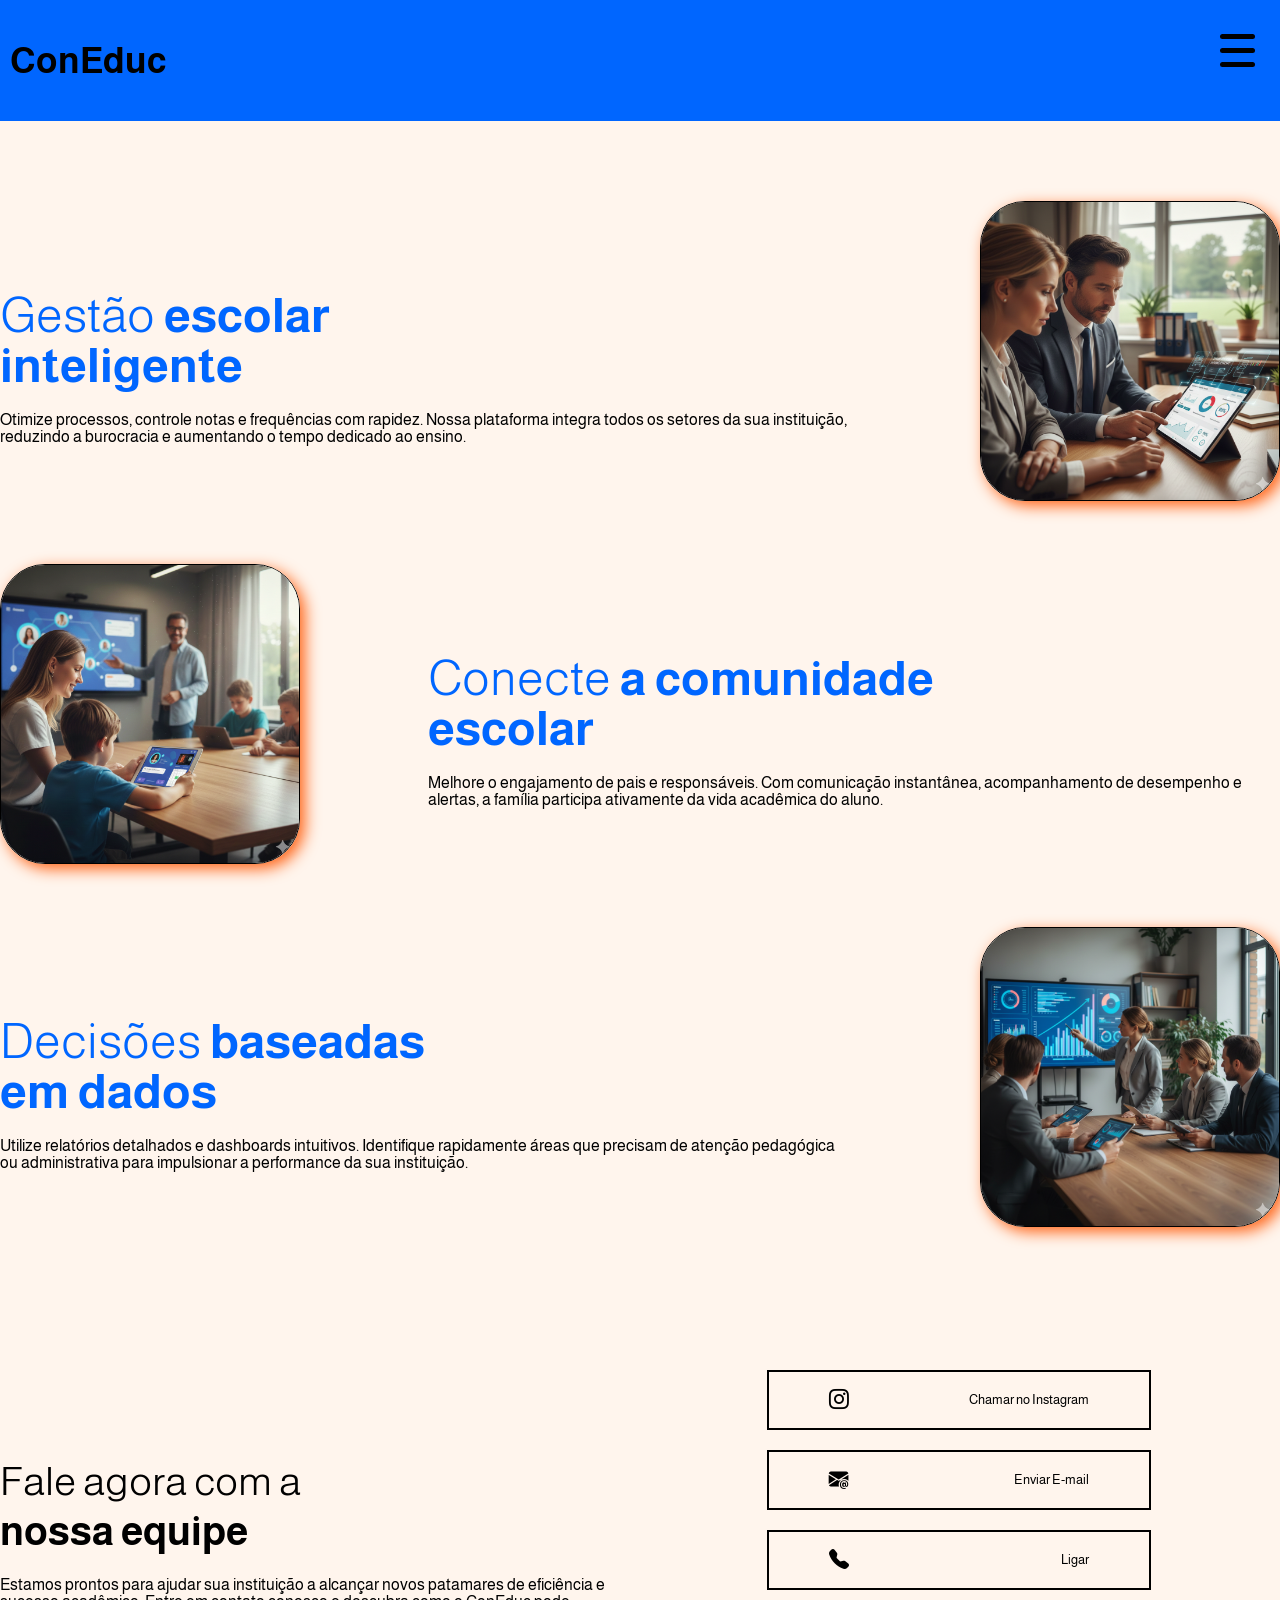
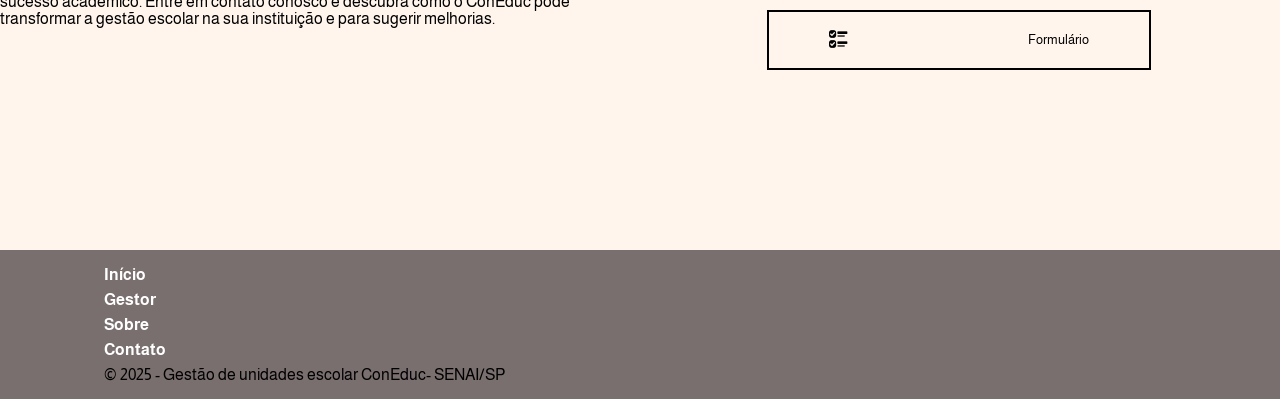
==== html/index.html @ 3577b030 "Apresentação - Considerações Finais" ====
<!DOCTYPE html>
<html lang="Pt-br">

<head>
    <meta charset="UTF-8">
    <meta name="viewport" content="width=device-width, initial-scale=1.0">
    <title>ConEduc - Gestão e Controle de Unidade Escolar</title>
    <link rel="stylesheet" href="../css/style.css">
    <link rel="stylesheet" href="../css/home.css">
    <!-- Boostrap icons -->
    <link rel="stylesheet" href="https://cdn.jsdelivr.net/npm/bootstrap-icons@1.13.1/font/bootstrap-icons.min.css">
</head>

<body>
    <header>
        <!-- <a href="index.html"><img src="imagens/logoReal-Photoroom.png" alt="Logo conEduc" class="logo"></a> -->
        <h2 class="titulo-pagina">ConEduc</h2>
        <div id="menu">
            <div id="menu-bar" onclick="menuOnClick()">
                <div id="bar1" class="bar"></div>
                <div id="bar2" class="bar"></div>
                <div id="bar3" class="bar"></div>
            </div>
            <nav class="nav" id="nav">
                <ul>
                    <li><a href="Login.html">Login</a></li>
                    <li><a href="index.html">Inicio</a></li>
                    <li><a href="#">Sobre nós</a></li>
                    <li><a href="#contato">contato</a></li>
                    <li><a href="#Aluno">Aluno</a></li>
                    <li><a href="#Professor">Professor</a></li>
                    <li><a href="gestor.html">Gestor</a></li>
                </ul>
            </nav>
        </div>
        <div class="menu-bg" id="menu-bg"></div>

        <script>
            function menuOnClick() {
                document.getElementById("menu-bar").classList.toggle("change");
                document.getElementById("nav").classList.toggle("change");
                document.getElementById("menu-bg").classList.toggle("change-bg");
            } 
        </script>

    </header>
    <main>
        <section class="vantagens">
            <div class="interface">
                <article class="itens-container">
                    <div class="txt-itens">
                        <h3><span>Gestão</span> escolar<br>inteligente</h3>
                        <p>Otimize processos, controle notas e frequências com rapidez. Nossa plataforma integra todos
                            os setores da sua instituição, reduzindo a burocracia e aumentando o tempo dedicado ao
                            ensino.</p>
                    </div>
                    <div class="img-itens"> <img src="../assets/Vantagens1.png" alt="Vantagem 1"> </div>
                </article>
                <article class="itens-container">
                    <div class="img-itens"> <img src="../assets/Vantagens2.png" alt="Vantagem 2"> </div>
                    <div class="txt-itens">
                        <h3><span>Conecte</span> a comunidade<br>escolar</h3>
                        <p>Melhore o engajamento de pais e responsáveis. Com comunicação instantânea, acompanhamento de
                            desempenho e alertas, a família participa ativamente da vida acadêmica do aluno.</p>
                    </div>
                </article>
                <article class="itens-container">
                    <div class="txt-itens">
                        <h3><span>Decisões</span> baseadas<br>em dados</h3>
                        <p>Utilize relatórios detalhados e dashboards intuitivos. Identifique rapidamente áreas que
                            precisam de atenção pedagógica ou administrativa para impulsionar a performance da sua
                            instituição.</p>
                    </div>
                    <div class="img-itens"> <img src="../assets/Vantagens3.png" alt="Vantagem 3"> </div>
                </article>
                <section id="contato">
                    <div class="interface">
                        <article class="txt-contato">
                            <h3>Fale agora com a <span>nossa equipe</span></h3>
                            <p>Estamos prontos para ajudar sua instituição a alcançar novos patamares de eficiência e
                                sucesso acadêmico. Entre em contato conosco e descubra como o ConEduc pode transformar
                                a gestão escolar na sua instituição e para sugerir melhorias.</p>
                        </article>
                        <article class="icons-contatos">
                            <a href="#"> <button><i class="bi bi-instagram"></i>
                                    <p>Chamar no Instagram</p>
                                </button></a>
                            <a href="#"> <button><i class="bi bi-envelope-at-fill"></i>
                                    <p>Enviar E-mail</p>
                                </button></a>
                            <a href="#"> <button><i class="bi bi-telephone-fill"></i>
                                    <p>Ligar</p>
                                </button></a>
                            <a href="#"> <button><i class="bi bi-ui-checks"></i>
                                    <p>Formulário</p>
                                </button></a>
                        </article>
                    </div>
                </section>
                <!-- <section class="coneduc">
                    <div class="interface">
                        <h3>Sua Escola no Futuro?<span>Começa com conEduc</span></h3>
                        <p>As melhores ferramentas para uma gestão eficiente, organizada e focada no futuro da sua instituição.</p>
                        <a href="#"><button>Conheça ConEduc</button></a>
                    </div> 
                            <div class="overlay"> -->
            </div>
        </section>
    </main>
    <footer>
        <div class="paginas">
            <ul>
                <li><a href="index.html">Início</a></li>
                <li><a href="gestor.html">Gestor</a></li>
                <li><a href="#">Sobre</a></li>
                <li><a href="#">Contato</a></li>
                <li>&copy; 2025 - Gestão de unidades escolar ConEduc- SENAI/SP</li>
            </ul>
        </div>
        <div class="lg-footer">
            <!-- <img src="#" alt="Logo ConEduc"> -->
        </div>
    </footer>
</body>

</html>
---- css/style.css ----
@import url('https://fonts.googleapis.com/css2?family=Almarai:wght@300;400;700;800&display=swap');

* {
    font-family: 'Almarai', sans-serif;
}
---- css/home.css ----
* {
    /* Garante que padding e border sejam incluídos na largura/altura do elemento */
    box-sizing: border-box;
}

body {
    margin: 0;
    font-family: Georgia, 'Times New Roman', Times, serif;
    background-color: #FFF5ED;
}

.interface{
    max-width: 1280px;
    margin: 0 auto;
}

header {
    background-color: #0066FF;
    padding: 10px;
    font-size: 24px;
    /* Essencial: Serve como referência para o posicionamento absoluto do #menu */
    position: relative; 
    min-height: 80px; 
    display: flex;
    align-items: center;
}

.logo {
    width: auto; 
    max-height: 140px; /* Limita a altura do logo para caber no header */
    border-radius: 10%;
    margin-right: 20px;
}

header.titulo-pagina {
    color: rgb(236, 234, 234); 
    flex-grow: 1;
    text-align: center;
    padding: 0 10px;
    font-size: 24px;
    position: relative;
}

#menu {
    z-index: 102; /* Aumentado para garantir que fique acima de tudo */
    position: absolute; /* Garantido que a regra anterior prevaleça */
    top: 0;
    right: 0;
}

#menu {
    /* Posicionamento absoluto do container no canto direito */
    position: absolute;
    top: 0;
    right: 0;
    z-index: 102; /* Garante que o botão fique acima de tudo */
}

#menu-bar {
    width: 45px;
    height: 40px;
    cursor: pointer;
    /* Margem para espaçamento interno no canto direito */
    margin: 30px 20px 20px 0; 
    padding: 5px;
    display: flex;
    flex-direction: column;
    justify-content: space-around;
}

.bar {
    height: 5px;
    width: 100%;
    background-color: #DC052D;
    display: block;
    border-radius: 5px;
    transition: 0.3s ease;
}

#bar1 {
    transform: translateY(-4px);
}

#bar3 {
    transform: translateY(4px);
}

/* --- Menu Lateral (NAV) - Animação de Deslize --- */
  body {
  font-family: 'Roboto', sans-serif;
  background-color: #FFF5ED ;
}

#menu {
  z-index: 2;
}

#menu-bar {
  width: 45px;
  height: 40px;
  /* AJUSTE: Mudamos a margem de 20px da esquerda para a DIREITA (top, right, bottom, left) */
  margin: 30px 20px 20px 0; 
  cursor: pointer;
}

.bar {
    height: 5px;
    width: 100%;
    background-color: black;
    display: block;
    border-radius: 5px;
    transition: 0.3s ease;
}

#bar1 {
  transform: translateY(-4px);
}

#bar3 {
  transform: translateY(4px);
}

.nav {
  transition: 0.3s ease;
  display: none;
}

.nav ul {
  padding: 0 22px;
}

.nav li {
  list-style: none;
  padding: 12px 0;
}

.nav li a {
  color: white;
  font-size: 20px;
  text-decoration: none;
}

.nav li a:hover {
  font-weight: bold;
}

.nav.change {
    background-color: #FF9933 ; 
    padding: 20px; 
}

.menu-bg,
        #menu {
            top: 0;
            right: 0;
            position: absolute;
        }



.change {
  display: block;
}

.change .bar {
  background-color: white;
}

.change #bar1 {
  transform: translateY(4px) rotateZ(-45deg);
}

.change #bar2 {
  opacity: 0;
}

.change #bar3 {
  transform: translateY(-6px) rotateZ(45deg);
}

.change-bg {
  width: 520px;
  height: 460px;
  transform: translate(-60%,-30%);
}

.ofertas {
    display: flex;
    width: 600px;
    position: fixed;
    left: 50%;
    transform: translateX(-50%);
    margin: 0 auto;
    padding: 10px;
    background-color: white;
    border-radius: 8px;
    box-shadow: 0 10px 25px rgba(0, 0, 0, 0.2);
}

.box {
    flex: 1 1 100px;
    margin: 5px;
    text-align: center;
    font-weight: bold;
    color: blue;
}

.box2 {
    flex: 2 1 100px;
    margin: 5px;
    text-align: center;
    color: blue;
    font-weight: bold;
}


section.vantagens{
    padding: 80px 0;
    
}

.vantagens .itens-container{
    display: flex;
    align-items: center;
    justify-content: space-between;
    gap: 10%;
    margin-bottom: 60px;

}
.vantagens .txt-itens{
  color: black;
}

.vantagens .itens-container .img-itens img{
    max-width: 300px;
    border: 1px;
    border-radius: 15%;
    border-style: solid;
    box-shadow: 5px 5px 15px #FF661A;
}

.vantagens .itens-container .txt-itens h3{
    font-size: 3em;
    line-height: 50px;
    margin-bottom: 20px;
    color: #0066FF;
}


.itens-container .txt-itens h3 span{
    font-weight: 300;
}

/* Sobre nós */

section.coneduc{
    margin-top: 30px;
    height: 98vh;
    background-image: url(../imagens/escola.png);
    background-repeat: no-repeat;
    background-size: cover;
    background-position: center;
    color: #fff;

    position: relative;
    color: #fff;
    width: 100%;
    text-align: center;
}

.coneduc .overlay{
    position: absolute;
    top: 0;
    left: 0;
    background-color: #0000007e;
    width: 100%;
    height: 100%;
    z-index: 1;

}

.coneduc .interface{
    display: flex;
    align-items: center;
    justify-content: center;
    flex-direction: column;
    height: 100%;
    z-index: 2;
    position: relative;
}

.coneduc h3{
    font-size: 3em;
    line-height: 50px;
    font-weight: 200;
}

.coneduc h3 span{
    display: block;
    font-weight: 600;
}

/* Estilo dos botões de contato */

section#contato{
    padding: 80px 0;
    color: black;
}

.txt-contato, .icons-contatos{
    display: inline-block;
    width: 50%;
    margin-right: -4px;
    vertical-align: middle;
}

#contato .txt-contato h3{
    font-size: 2.5em;
    line-height: 50px;
    font-weight: 300;
    margin-bottom: 20px;
}

#contato .txt-contato h3 span{
    display: block;
    font-weight: 700;
}

#contato .icons-contatos a{
    text-decoration: none;
}

#contato .icons-contatos button{
    display: flex;
    align-items: center;
    justify-content: space-between;

    width: 60%;
    height: 60px;
    margin: 0 auto 20px auto;
    padding: 0 60px;

    background-color: transparent;
    border:2px solid #000;
    cursor: pointer;

    transition: 0.5s;
}

#contato .icons-contatos button i{
    font-size: 20px;
}

#contato .icons-contatos button:hover {
    background-color: #000;
    color: white;
}



footer {
    background-color:rgb(122, 111, 111);
    color: black;
    display: flex;
    justify-content: space-around;
    align-items: center;
    flex-wrap: wrap;
    height: auto;
}

footer ul {
    list-style: none;
}

footer ul li {
    margin: 8px 0;
}

footer ul li a {
    text-decoration: none;
    color: #fff;
    font-weight: 600;
    transition: color 0.3s;
}

footer ul li a:hover {
    color: #c8e6c9;
}

footer .lg-footer img {
    height: 100px; /* escolha o valor ideal */
    width: auto;
    object-fit: contain;
}


.paginas {
    width: 40%;
}

.lg-footer {
    width: 40%;
}
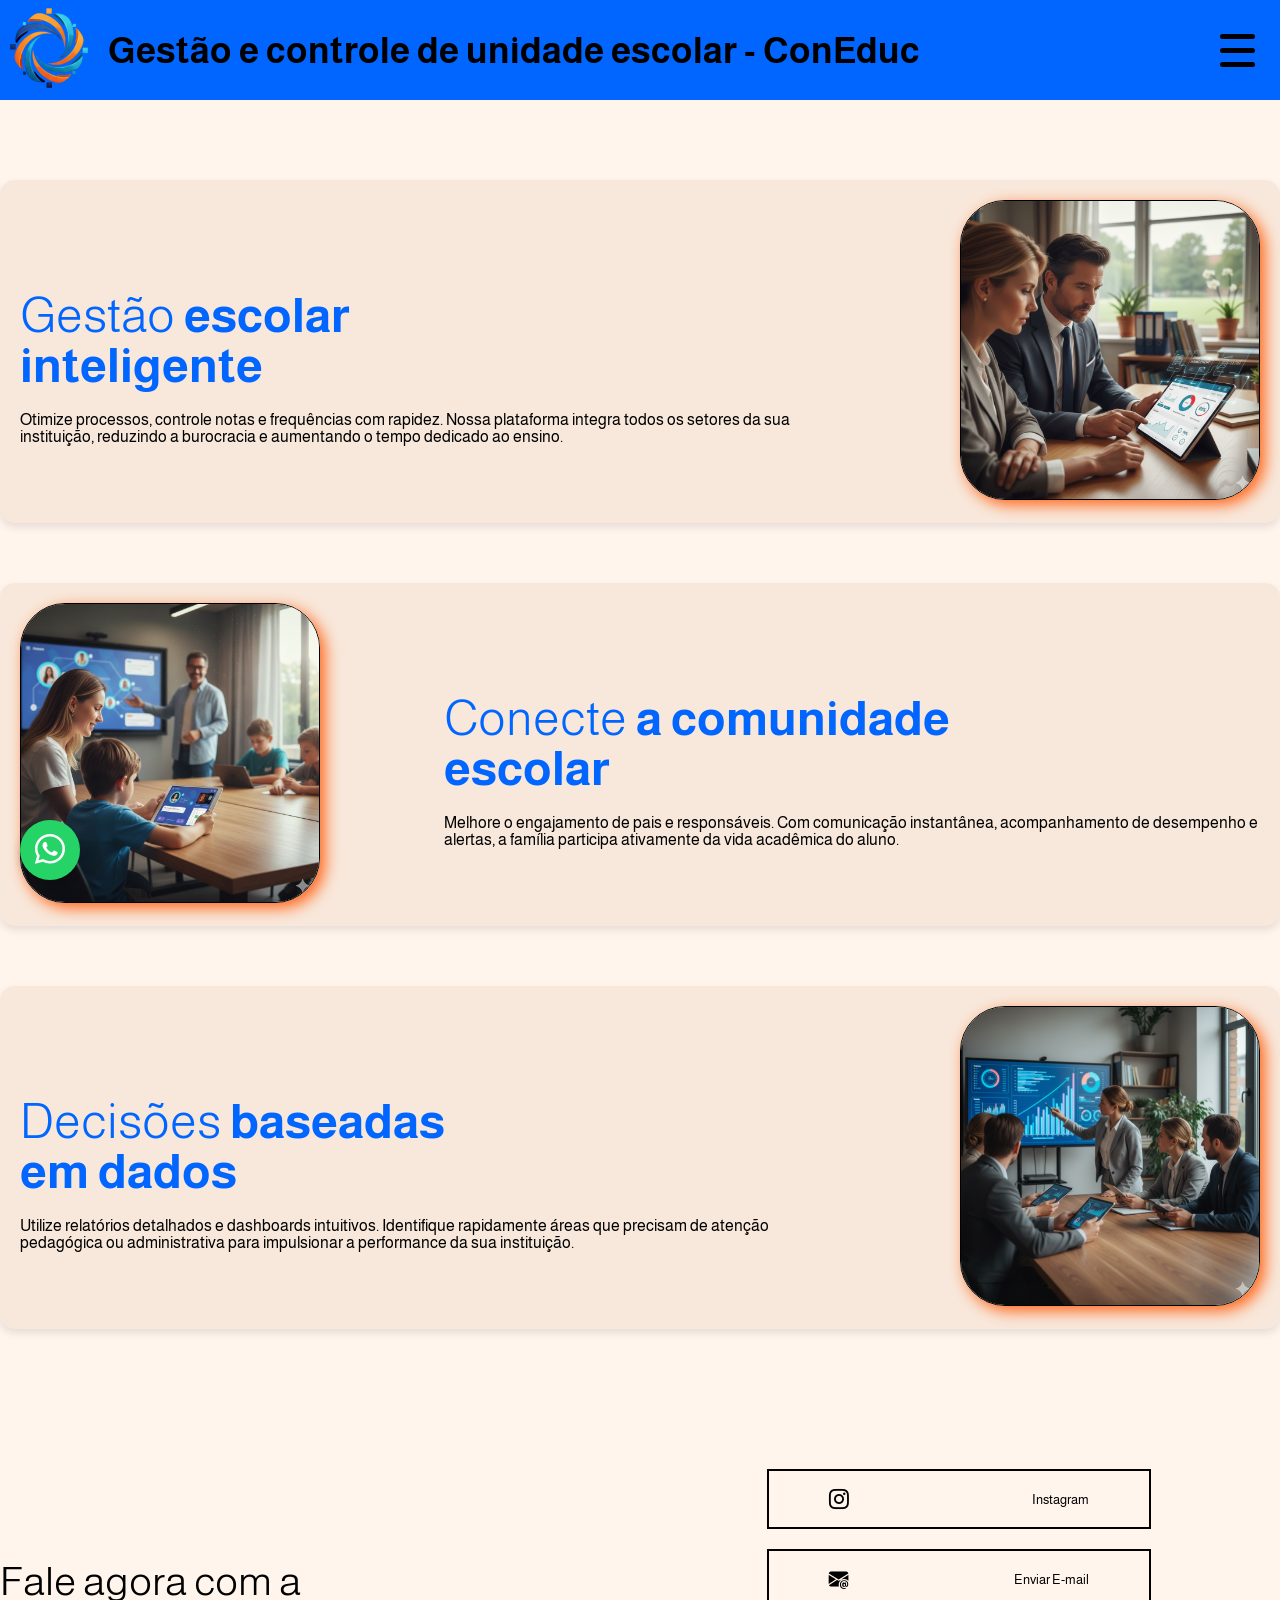
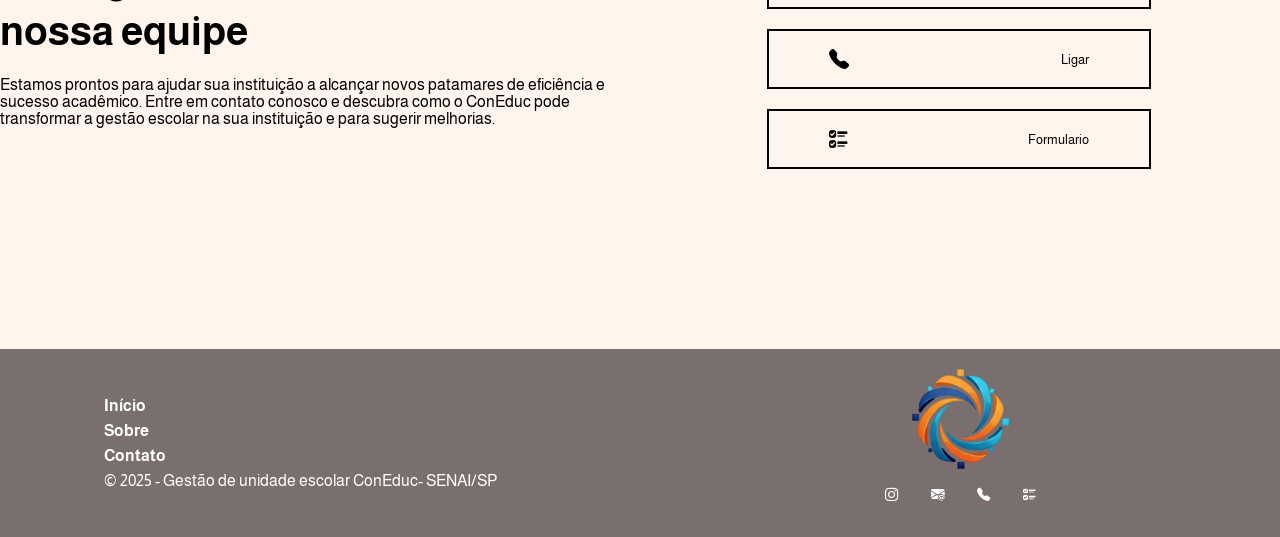
==== commit 2a92c45a: "Organização do site na árvore do GitHub" ====
--- a/html/index.html
+++ b/html/index.html
@@ -5,31 +5,29 @@
     <meta charset="UTF-8">
     <meta name="viewport" content="width=device-width, initial-scale=1.0">
     <title>ConEduc - Gestão e Controle de Unidade Escolar</title>
+    <link rel="stylesheet" href="../css/home.css">
     <link rel="stylesheet" href="../css/style.css">
-    <link rel="stylesheet" href="../css/home.css">
     <!-- Boostrap icons -->
     <link rel="stylesheet" href="https://cdn.jsdelivr.net/npm/bootstrap-icons@1.13.1/font/bootstrap-icons.min.css">
 </head>
 
 <body>
     <header>
-        <!-- <a href="index.html"><img src="imagens/logoReal-Photoroom.png" alt="Logo conEduc" class="logo"></a> -->
-        <h2 class="titulo-pagina">ConEduc</h2>
+        <a href="index.html"><img src="../assets/images/icon/isotipo.png" alt="Logo conEduc" class="logo"></a>
+        <h2 class="titulo-pagina">Gestão e controle de unidade escolar - ConEduc</h2>
         <div id="menu">
             <div id="menu-bar" onclick="menuOnClick()">
                 <div id="bar1" class="bar"></div>
                 <div id="bar2" class="bar"></div>
                 <div id="bar3" class="bar"></div>
+                <div id="fechar" class="btnFechar">X</div>
             </div>
             <nav class="nav" id="nav">
                 <ul>
                     <li><a href="Login.html">Login</a></li>
-                    <li><a href="index.html">Inicio</a></li>
+                    <li><a href="index.html">Início</a></li>
                     <li><a href="#">Sobre nós</a></li>
-                    <li><a href="#contato">contato</a></li>
-                    <li><a href="#Aluno">Aluno</a></li>
-                    <li><a href="#Professor">Professor</a></li>
-                    <li><a href="gestor.html">Gestor</a></li>
+                    <li><a href="#contato">Contato</a></li>
                 </ul>
             </nav>
         </div>
@@ -42,7 +40,6 @@
                 document.getElementById("menu-bg").classList.toggle("change-bg");
             } 
         </script>
-
     </header>
     <main>
         <section class="vantagens">
@@ -50,75 +47,87 @@
                 <article class="itens-container">
                     <div class="txt-itens">
                         <h3><span>Gestão</span> escolar<br>inteligente</h3>
-                        <p>Otimize processos, controle notas e frequências com rapidez. Nossa plataforma integra todos
-                            os setores da sua instituição, reduzindo a burocracia e aumentando o tempo dedicado ao
+                        <p>Otimize processos, controle notas e frequências com rapidez. Nossa plataforma integra
+                            todos
+                            os setores da sua instituição, reduzindo a burocracia e aumentando o tempo dedicado
+                            ao
                             ensino.</p>
                     </div>
-                    <div class="img-itens"> <img src="../assets/Vantagens1.png" alt="Vantagem 1"> </div>
+                    <div class="img-itens"> <img src="../assets/images/advantages/Vantagens1.png" alt="Vantagem 1">
+                    </div>
                 </article>
                 <article class="itens-container">
-                    <div class="img-itens"> <img src="../assets/Vantagens2.png" alt="Vantagem 2"> </div>
+                    <div class="img-itens"> <img src="../assets/images/advantages/Vantagens2.png" alt="Vantagem 2">
+                    </div>
                     <div class="txt-itens">
                         <h3><span>Conecte</span> a comunidade<br>escolar</h3>
-                        <p>Melhore o engajamento de pais e responsáveis. Com comunicação instantânea, acompanhamento de
+                        <p>Melhore o engajamento de pais e responsáveis. Com comunicação instantânea,
+                            acompanhamento de
                             desempenho e alertas, a família participa ativamente da vida acadêmica do aluno.</p>
                     </div>
                 </article>
                 <article class="itens-container">
                     <div class="txt-itens">
                         <h3><span>Decisões</span> baseadas<br>em dados</h3>
-                        <p>Utilize relatórios detalhados e dashboards intuitivos. Identifique rapidamente áreas que
-                            precisam de atenção pedagógica ou administrativa para impulsionar a performance da sua
+                        <p>Utilize relatórios detalhados e dashboards intuitivos. Identifique rapidamente áreas
+                            que
+                            precisam de atenção pedagógica ou administrativa para impulsionar a performance da
+                            sua
                             instituição.</p>
                     </div>
-                    <div class="img-itens"> <img src="../assets/Vantagens3.png" alt="Vantagem 3"> </div>
+                    <div class="img-itens"> <img src="../assets/images/advantages/Vantagens3.png" alt="Vantagem 3">
+                    </div>
                 </article>
                 <section id="contato">
                     <div class="interface">
                         <article class="txt-contato">
                             <h3>Fale agora com a <span>nossa equipe</span></h3>
-                            <p>Estamos prontos para ajudar sua instituição a alcançar novos patamares de eficiência e
-                                sucesso acadêmico. Entre em contato conosco e descubra como o ConEduc pode transformar
+                            <p>Estamos prontos para ajudar sua instituição a alcançar novos patamares de
+                                eficiência e
+                                sucesso acadêmico. Entre em contato conosco e descubra como o ConEduc pode
+                                transformar
                                 a gestão escolar na sua instituição e para sugerir melhorias.</p>
                         </article>
                         <article class="icons-contatos">
                             <a href="#"> <button><i class="bi bi-instagram"></i>
-                                    <p>Chamar no Instagram</p>
+                                    <p>Instagram</p>
                                 </button></a>
-                            <a href="#"> <button><i class="bi bi-envelope-at-fill"></i>
+                            <a href="mailto:gestaoeducacional.coneduc@gmail.com"> <button><i class="bi bi-envelope-at-fill"></i>
                                     <p>Enviar E-mail</p>
                                 </button></a>
                             <a href="#"> <button><i class="bi bi-telephone-fill"></i>
                                     <p>Ligar</p>
                                 </button></a>
-                            <a href="#"> <button><i class="bi bi-ui-checks"></i>
-                                    <p>Formulário</p>
+                            <a href="https://docs.google.com/forms/d/e/1FAIpQLScnfTrgk6yJqE39iovZc-80JUnrBQsmWPQynkWG46_LveU_bQ/viewform"
+                                target="_blank"><button><i class="bi bi-ui-checks"></i>
+                                    <p>Formulario</p>
                                 </button></a>
                         </article>
                     </div>
                 </section>
-                <!-- <section class="coneduc">
-                    <div class="interface">
-                        <h3>Sua Escola no Futuro?<span>Começa com conEduc</span></h3>
-                        <p>As melhores ferramentas para uma gestão eficiente, organizada e focada no futuro da sua instituição.</p>
-                        <a href="#"><button>Conheça ConEduc</button></a>
-                    </div> 
-                            <div class="overlay"> -->
-            </div>
+                <a href="https://wa.me/+5519986066176" target="_blank" class="whatsapp-float">
+                    <i class="bi bi-whatsapp"></i>
+                </a>
         </section>
     </main>
     <footer>
         <div class="paginas">
             <ul>
                 <li><a href="index.html">Início</a></li>
-                <li><a href="gestor.html">Gestor</a></li>
                 <li><a href="#">Sobre</a></li>
                 <li><a href="#">Contato</a></li>
-                <li>&copy; 2025 - Gestão de unidades escolar ConEduc- SENAI/SP</li>
+                <span>&copy; 2025 - Gestão de unidade escolar ConEduc- SENAI/SP</span>
             </ul>
         </div>
         <div class="lg-footer">
-            <!-- <img src="#" alt="Logo ConEduc"> -->
+            <img src="../assets/images/icon/isotipo.png" alt="Logo ConEduc">
+            <div class="iconFooter">
+                <a href="#"><button><i class="bi bi-instagram"></i></button></a>
+                <a href=""><button><i class="bi bi-envelope-at-fill"></i></button></a>
+                <a href="#"><button><i class="bi bi-telephone-fill"></i></button></a>
+                <a href="https://docs.google.com/forms/d/e/1FAIpQLScnfTrgk6yJqE39iovZc-80JUnrBQsmWPQynkWG46_LveU_bQ/viewform"
+                    target="_blank"><button><i class="bi bi-ui-checks"></i></button></a>
+            </div>
         </div>
     </footer>
 </body>
--- a/css/home.css
+++ b/css/home.css
@@ -1,33 +1,94 @@
-* {
-    /* Garante que padding e border sejam incluídos na largura/altura do elemento */
-    box-sizing: border-box;
-}
-
-body {
-    margin: 0;
-    font-family: Georgia, 'Times New Roman', Times, serif;
-    background-color: #FFF5ED;
+/* responsividade */
+@media screen and (max-width: 768px) {
+    .interface {
+        padding: 0 5%;
+    }
+
+    header {
+        min-height: 60px;
+    }
+
+    .logo {
+        max-height: 80px;
+    }
+
+    header.titulo-pagina {
+        font-size: 20px;
+    }
+    
+    .vantagens .itens-container {
+        flex-direction: column; 
+        align-items: center; 
+        gap: 20px;
+    }
+    
+    .vantagens .itens-container .txt-itens h3 {
+        font-size: 2.2em;
+        line-height: 38px;
+        text-align: center;
+    }
+
+    .vantagens .itens-container .img-itens img {
+        max-width: 80%;
+        height: auto;
+    }
+
+    .coneduc h3 {
+        font-size: 2em;
+    }
+
+    .txt-contato, .icons-contatos {
+        display: block;
+        width: 100%;
+        margin-bottom: 20px;
+        text-align: center;
+    }
+
+    #contato .txt-contato h3 {
+        font-size: 2em;
+    }
+    
+    #contato .icons-contatos button {
+        width: 80%;
+        padding: 0 30px;
+    }
+
+    .lg-footer, .paginas {
+        width: 90%; /* Ocupa a largura total para se empilhar bem */
+        margin-bottom: 20px;
+    }
+
+    footer .iconFooter {
+        width: 100%;
+        display: flex;
+        justify-content: center;
+    }
+}
+
+@media screen and (max-width: 1024px) and (min-width: 769px) {
+    /* Ajusta o espaçamento interno para tablets */
+    .interface {
+        padding: 0 3%; 
+    }
+
+    .txt-contato, .icons-contatos {
+        width: 48%; 
+    }
+
+    .vantagens .itens-container .img-itens img {
+        max-width: 250px;
+    }
 }
 
 .interface{
     max-width: 1280px;
     margin: 0 auto;
-}
-
-header {
-    background-color: #0066FF;
-    padding: 10px;
-    font-size: 24px;
-    /* Essencial: Serve como referência para o posicionamento absoluto do #menu */
-    position: relative; 
-    min-height: 80px; 
-    display: flex;
-    align-items: center;
+
 }
 
 .logo {
     width: auto; 
-    max-height: 140px; /* Limita a altura do logo para caber no header */
+    max-height: 80px;
     border-radius: 10%;
     margin-right: 20px;
 }
@@ -41,26 +102,10 @@
     position: relative;
 }
 
-#menu {
-    z-index: 102; /* Aumentado para garantir que fique acima de tudo */
-    position: absolute; /* Garantido que a regra anterior prevaleça */
-    top: 0;
-    right: 0;
-}
-
-#menu {
-    /* Posicionamento absoluto do container no canto direito */
-    position: absolute;
-    top: 0;
-    right: 0;
-    z-index: 102; /* Garante que o botão fique acima de tudo */
-}
-
 #menu-bar {
     width: 45px;
     height: 40px;
     cursor: pointer;
-    /* Margem para espaçamento interno no canto direito */
     margin: 30px 20px 20px 0; 
     padding: 5px;
     display: flex;
@@ -85,20 +130,9 @@
     transform: translateY(4px);
 }
 
-/* --- Menu Lateral (NAV) - Animação de Deslize --- */
-  body {
-  font-family: 'Roboto', sans-serif;
-  background-color: #FFF5ED ;
-}
-
-#menu {
-  z-index: 2;
-}
-
 #menu-bar {
   width: 45px;
   height: 40px;
-  /* AJUSTE: Mudamos a margem de 20px da esquerda para a DIREITA (top, right, bottom, left) */
   margin: 30px 20px 20px 0; 
   cursor: pointer;
 }
@@ -149,25 +183,30 @@
     padding: 20px; 
 }
 
-.menu-bg,
-        #menu {
-            top: 0;
-            right: 0;
-            position: absolute;
-        }
-
-
+.menu-bg, #menu {
+    top: 0;
+    right: 0;
+    position: absolute;
+}
 
 .change {
   display: block;
 }
 
-.change .bar {
-  background-color: white;
+.btnFechar {
+    display: none;
+    color: white;
+    font-size: 1.5em;
+    margin-bottom: 3px;
+    font-weight: 600
+}
+
+.change #fechar {
+    display: block;
 }
 
 .change #bar1 {
-  transform: translateY(4px) rotateZ(-45deg);
+  opacity: 0;
 }
 
 .change #bar2 {
@@ -175,7 +214,7 @@
 }
 
 .change #bar3 {
-  transform: translateY(-6px) rotateZ(45deg);
+  opacity: 0;
 }
 
 .change-bg {
@@ -213,6 +252,75 @@
     font-weight: bold;
 }
 
+.hero-section {
+    padding: 80px 0;
+    background: linear-gradient(to right, var(--conEduc-light-bg) 50%, var(--conEduc-bg) 50%);
+    min-height: 80vh;
+}
+
+.hero-section .interface {
+    display: flex;
+    align-items: center;
+    gap: 5%;
+}
+
+.hero-content {
+    flex: 1;
+}
+
+.tagline {
+    color: var(--conEduc-laranja);
+    font-weight: bold;
+    margin-bottom: 10px;
+    font-size: 1em;
+}
+
+.hero-content h1 {
+    font-size: 3.5em;
+    color: var(--conEduc-laranja);
+    line-height: 1.1;
+    margin-bottom: 20px;
+}
+
+.description {
+    font-size: 1.1em;
+    line-height: 1.5;
+    margin-bottom: 30px;
+    color: var(--conEduc-text); 
+}
+
+.btn-cta-large {
+    text-decoration: none;
+    background-color: var(--conEduc-laranja-claro);
+    color: white;
+    padding: 15px 30px;
+    border-radius: 5px;
+    font-weight: bold;
+    font-size: 1.1em;
+    display: inline-block;
+    transition: background-color 0.3s;
+}
+
+.btn-cta-large:hover {
+    background-color: var(--conEduc-laranja);
+}
+
+.whatsapp-float {
+    position: fixed;
+    bottom: 20px;
+    left: 20px;
+    font-size: 30px;
+    color: white;
+    background-color: #25D366;
+    width: 60px;
+    height: 60px;
+    border-radius: 50%;
+    display: flex;
+    align-items: center;
+    justify-content: center;
+    box-shadow: 0 4px 8px rgba(0, 0, 0, 0.2);
+    z-index: 1000;
+}
 
 section.vantagens{
     padding: 80px 0;
@@ -220,13 +328,24 @@
 }
 
 .vantagens .itens-container{
+    background-color: #f8e8db;
     display: flex;
     align-items: center;
     justify-content: space-between;
     gap: 10%;
     margin-bottom: 60px;
-
-}
+    transition: all 0.3s ease-in-out;
+    box-shadow: 0 4px 8px rgba(0, 0, 0, 0.1); 
+    padding: 20px;
+    border-radius: 15px;
+}
+
+.vantagens .itens-container:hover {
+    transform: scale(1.02); 
+    box-shadow: 0 10px 20px rgba(0, 0, 0, 0.2);
+    background-color: #f9f9f9; 
+}
+
 .vantagens .txt-itens{
   color: black;
 }
@@ -251,17 +370,14 @@
     font-weight: 300;
 }
 
-/* Sobre nós */
-
 section.coneduc{
     margin-top: 30px;
     height: 98vh;
-    background-image: url(../imagens/escola.png);
+    background-image: url(../assets/images/environments/escola.png);
     background-repeat: no-repeat;
     background-size: cover;
     background-position: center;
     color: #fff;
-
     position: relative;
     color: #fff;
     width: 100%;
@@ -300,8 +416,6 @@
     font-weight: 600;
 }
 
-/* Estilo dos botões de contato */
-
 section#contato{
     padding: 80px 0;
     color: black;
@@ -334,16 +448,13 @@
     display: flex;
     align-items: center;
     justify-content: space-between;
-
     width: 60%;
     height: 60px;
     margin: 0 auto 20px auto;
     padding: 0 60px;
-
     background-color: transparent;
     border:2px solid #000;
     cursor: pointer;
-
     transition: 0.5s;
 }
 
@@ -354,50 +465,4 @@
 #contato .icons-contatos button:hover {
     background-color: #000;
     color: white;
-}
-
-
-
-footer {
-    background-color:rgb(122, 111, 111);
-    color: black;
-    display: flex;
-    justify-content: space-around;
-    align-items: center;
-    flex-wrap: wrap;
-    height: auto;
-}
-
-footer ul {
-    list-style: none;
-}
-
-footer ul li {
-    margin: 8px 0;
-}
-
-footer ul li a {
-    text-decoration: none;
-    color: #fff;
-    font-weight: 600;
-    transition: color 0.3s;
-}
-
-footer ul li a:hover {
-    color: #c8e6c9;
-}
-
-footer .lg-footer img {
-    height: 100px; /* escolha o valor ideal */
-    width: auto;
-    object-fit: contain;
-}
-
-
-.paginas {
-    width: 40%;
-}
-
-.lg-footer {
-    width: 40%;
-}
+}
--- a/css/style.css
+++ b/css/style.css
@@ -1,5 +1,107 @@
 @import url('https://fonts.googleapis.com/css2?family=Almarai:wght@300;400;700;800&display=swap');
+
+:root {
+    --conEduc-laranja: #FF661A;
+    --conEduc-laranja-claro: #FF9933;
+    --conEduc-text: #FF661A; 
+    --conEduc-bg: #fff;
+}
 
 * {
     font-family: 'Almarai', sans-serif;
+    box-sizing: border-box;
+}
+
+header {
+    background-color: #0066FF;
+    padding: 10px;
+    font-size: 24px;
+    position: relative; 
+    height: 100px;
+    display: flex;
+    align-items: center;
+    justify-content: left;
+}
+
+body {
+    margin: 0;
+    background-color: #FFF5ED;
+}
+
+footer {
+    background-color:rgb(122, 111, 111);
+    color: white;
+    display: flex;
+    justify-content: space-around;
+    align-items: center;
+    flex-wrap: wrap;
+    height: auto;
+    flex-direction: row; 
+    text-align: center;
+    padding: 20px 0;
+}
+
+footer ul li a {
+    display: inline-block; 
+    border-radius: 5px; 
+    cursor: pointer; 
+    transition: background-color 0.3s;
+    color: white; 
+    text-decoration: none; 
+}
+
+footer ul li a:hover {
+    background-color: rgb(100, 90, 90); 
+    
+}
+
+footer ul {
+    list-style: none;
+}
+
+footer ul li {
+    margin: 8px 0;
+}
+
+footer ul li a {
+    text-decoration: none;
+    color: #fff;
+    font-weight: 600;
+    transition: color 0.3s;
+}
+
+footer ul li a:hover {
+    color: #c8e6c9;
+}
+
+footer .lg-footer img {
+    height: 100px;
+    width: auto;
+    object-fit: contain;
+}
+
+.paginas {
+    width: 40%;
+}
+
+.paginas ul {
+    text-align: left;
+}
+.lg-footer {
+    width: 40%;
+    text-align: center;
+}
+
+footer .iconFooter button {
+    background-color: rgb(122, 111, 111);
+    border: none; 
+    color: white; 
+    padding: 10px; 
+    cursor: pointer; 
+    border-radius: 50%; 
+    margin: 5px; 
+}
+
+footer .iconFooter button:hover {
+    background-color: rgb(100, 90, 90); 
 }
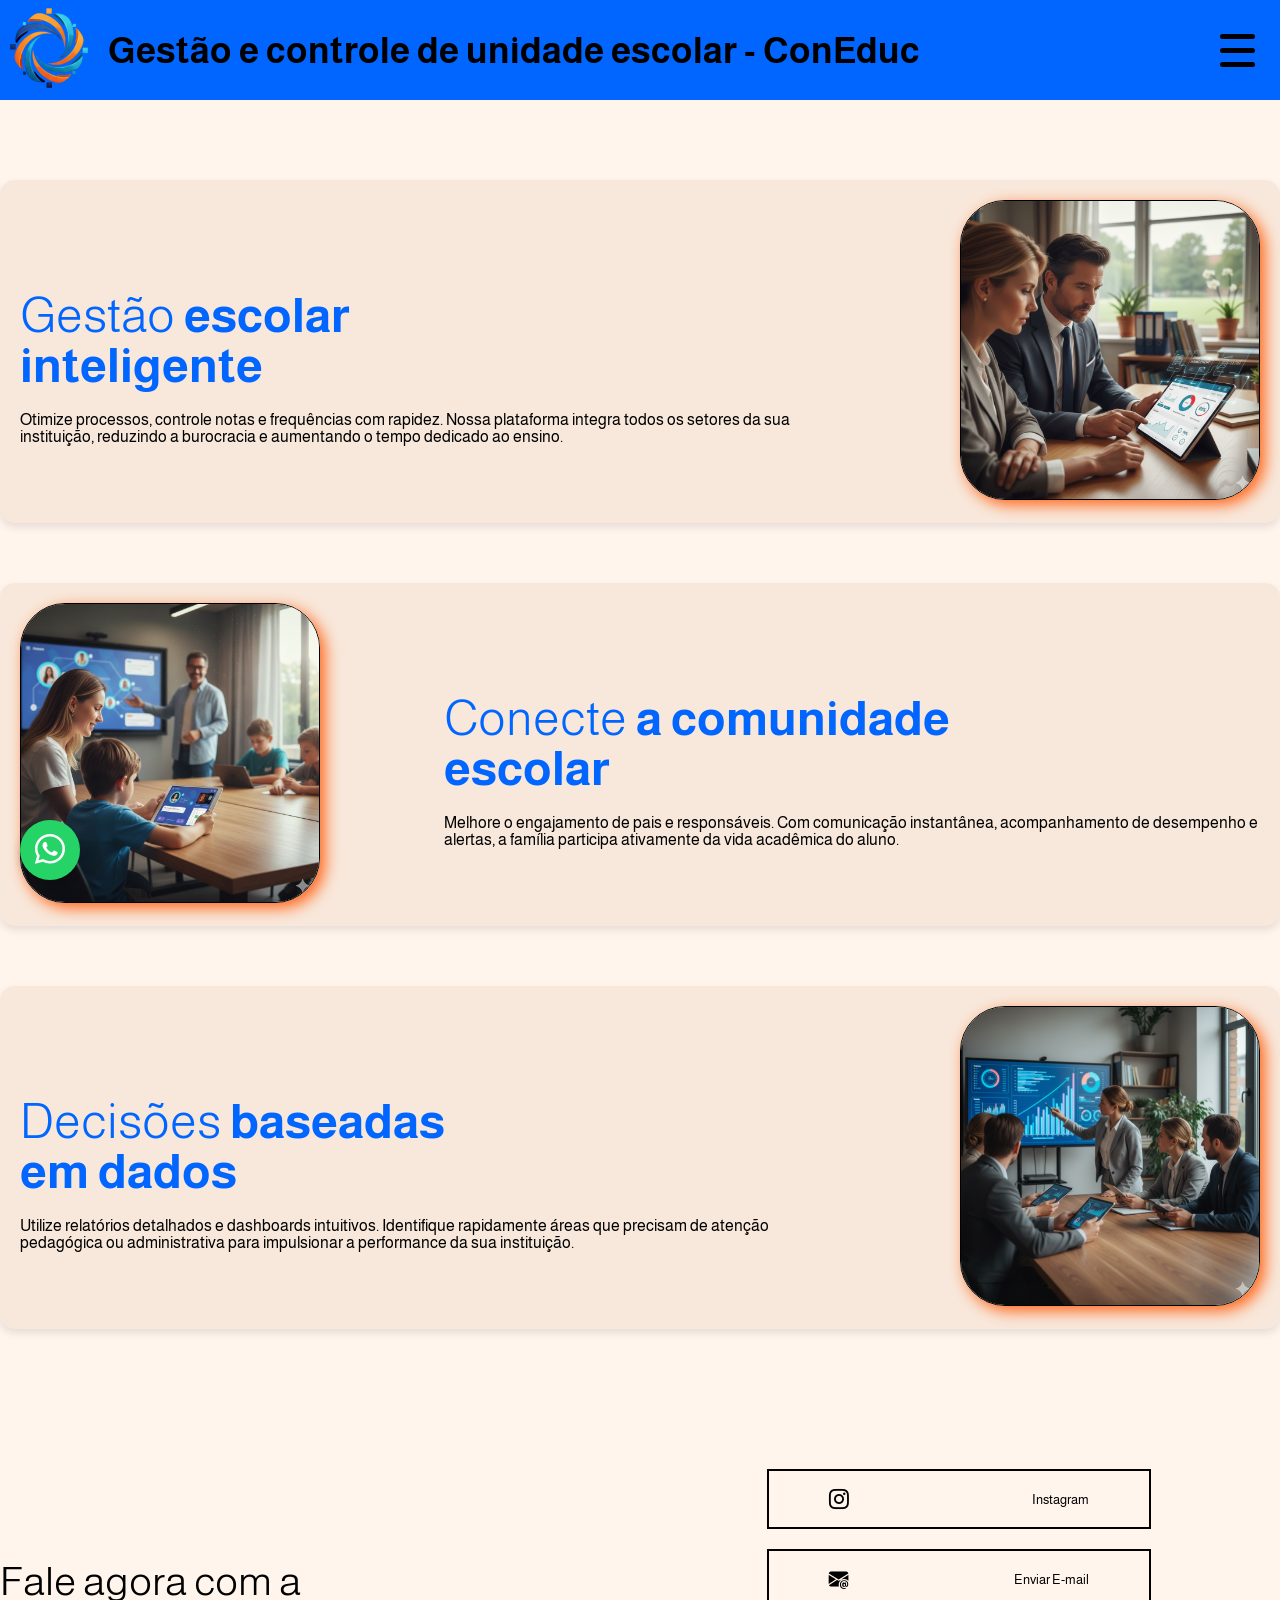
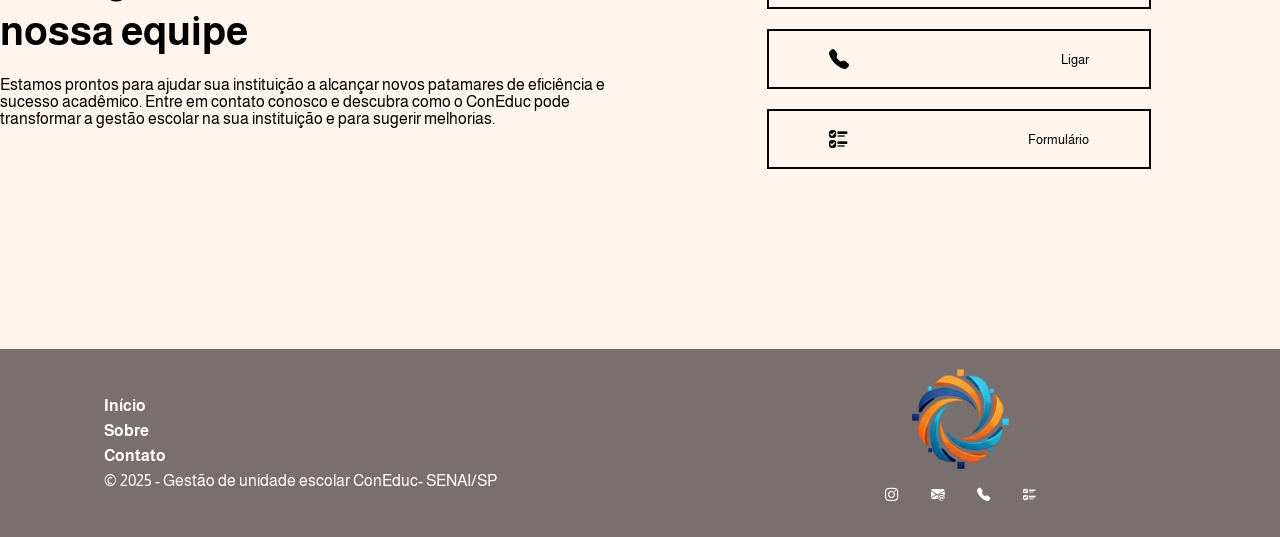
==== commit 3a2eaa65: "Alteração na acentuação" ====
--- a/html/index.html
+++ b/html/index.html
@@ -100,7 +100,7 @@
                                 </button></a>
                             <a href="https://docs.google.com/forms/d/e/1FAIpQLScnfTrgk6yJqE39iovZc-80JUnrBQsmWPQynkWG46_LveU_bQ/viewform"
                                 target="_blank"><button><i class="bi bi-ui-checks"></i>
-                                    <p>Formulario</p>
+                                    <p>Formulário</p>
                                 </button></a>
                         </article>
                     </div>
